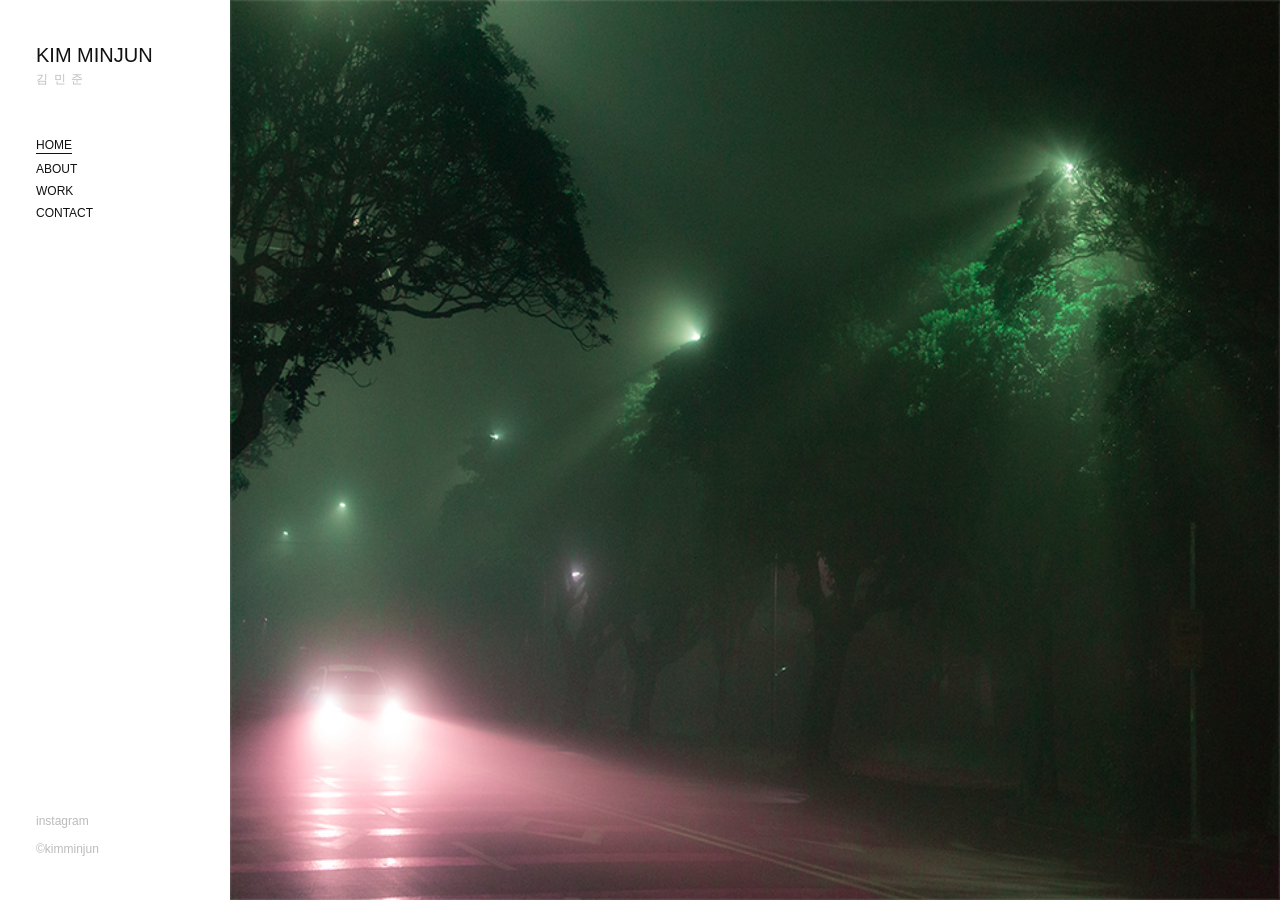
==== index.html @ 9ec2974b "init: KIM MINJUN portfolio site" ====
<!DOCTYPE html>
<html lang="ko">
<head>
    <meta charset="UTF-8">
    <meta name="viewport" content="width=device-width, initial-scale=1.0">
    <title>KIM MINJUN</title>
    <link rel="stylesheet" href="css/style.css">
</head>
<body>
<div id="wrap">
    <aside id="sidebar">
        <div class="site-name">
            <h1><a href="index.html">KIM MINJUN</a></h1>
            <p>김 민 준</p>
        </div>
        <nav>
            <ul>
                <li><a href="index.html" class="active">HOME</a></li>
                <li><a href="about.html">ABOUT</a></li>
                <!-- ★ 새 작업 시리즈 추가 시: work_taean.html 옆에 새 li 추가 -->
                <li><a href="work_taean.html">WORK</a></li>
                <li><a href="contact.html">CONTACT</a></li>
            </ul>
        </nav>
        <div class="sidebar-footer">
            <!-- ★ SNS 링크 변경 시 아래 href 수정 -->
            <a href="https://www.instagram.com/min__dung/" target="_blank">instagram</a>
            <br><br>
            &copy;kimminjun
        </div>
    </aside>

    <main id="main">
        <div id="home-wrap">
            <!-- ★ 홈 대표 사진 변경 시: src 경로만 바꾸면 됨 -->
            <!-- 경로 예시: ./img/photo/폴더명/파일명.jpg -->
            <div class="home-photo">
                <img src="./img/photo/pink/pink05.jpg" alt="">
            </div>
        </div>
    </main>
</div>
<script src="js/main.js"></script>
</body>
</html>
---- css/style.css ----
* {
    margin: 0;
    padding: 0;
    box-sizing: border-box;
}

body {
    font-family: 'Helvetica Neue', Helvetica, Arial, sans-serif;
    font-size: 14px;
    font-weight: 300;
    color: #111;
    background: #fff;
}

a {
    text-decoration: none;
    color: inherit;
}



/* ── 레이아웃 ── */
#wrap {
    display: flex;
    min-height: 100vh;
}

/* ── 좌측 사이드바 ── */
#sidebar {
    position: fixed;
    top: 0;
    left: 0;
    width: 210px;
    height: 100vh;
    padding: 44px 36px;
    display: flex;
    flex-direction: column;
    z-index: 100;
    background: #fff;
}

#sidebar .site-name {
    margin-bottom: 48px;
}

#sidebar .site-name h1 {
    font-size: 20px;
    font-weight: 500;
    letter-spacing: 0;
    margin-bottom: 4px;
}

#sidebar .site-name p {
    font-size: 12px;
    font-weight: 300;
    color: #bbb;
    letter-spacing: 0.1em;
}

#sidebar nav ul {
    list-style: none;
}

#sidebar nav > ul > li {
    margin-bottom: 6px;
}

#sidebar nav > ul > li > a {
    font-size: 12px;
    font-weight: 300;
    color: #111;
    transition: opacity 0.2s;
    display: inline-block;
}

#sidebar nav > ul > li > a:hover {
    opacity: 0.4;
}

#sidebar nav > ul > li > a.active {
    font-weight: 400;
    opacity: 1;
    border-bottom: 1px solid #111;
    padding-bottom: 1px;
}

/* 작품 서브메뉴 */
#sidebar .sub-nav {
    margin-top: 8px;
    padding-left: 12px;
    list-style: none;
}

#sidebar .sub-nav li {
    margin-bottom: 5px;
}

#sidebar .sub-nav li a {
    font-size: 11px;
    font-weight: 300;
    color: #bbb;
    transition: color 0.2s;
}

#sidebar .sub-nav li a:hover,
#sidebar .sub-nav li a.active {
    color: #111;
    font-weight: 400;
}

/* 사이드바 하단 */
#sidebar .sidebar-footer {
    margin-top: auto;
    font-size: 12px;
    color: #bbb;
}

#sidebar .sidebar-footer a {
    color: #bbb;
    transition: color 0.2s;
}

#sidebar .sidebar-footer a:hover {
    color: #111;
}

/* ── 메인 콘텐츠 ── */
#main {
    margin-left: 210px;
    flex: 1;
    min-height: 100vh;
}

/* ─────────────────────────────
   HOME
───────────────────────────── */
#home-wrap {
    height: 100vh;
    display: flex;
    align-items: center;
    justify-content: flex-end;
}

.home-photo {
    height: 100vh;
}

.home-photo img {
    display: block;
    height: 100%;
    width: auto;
}

/* ─────────────────────────────
   WORK GRID
───────────────────────────── */
#work-grid {
    padding: 50px 50px 80px 40px;
    columns: 2;
    column-gap: 20px;
}

.grid-item {
    break-inside: avoid;
    margin-bottom: 20px;
}

.grid-item img {
    width: 100%;
    height: auto;
    display: block;
}

.grid-item .caption {
    margin-top: 8px;
    font-size: 12px;
    color: #aaa;
    line-height: 1.6;
}

/* ─────────────────────────────
   ABOUT
───────────────────────────── */
#about-inner {
    display: flex;
    padding: 60px 80px 80px 50px;
    gap: 70px;
    min-height: 100vh;
}

#about-photo {
    width: 280px;
    flex-shrink: 0;
}

#about-photo img {
    width: 100%;
    height: auto;
    display: block;
}

#about-text {
    flex: 1;
    padding-top: 4px;
}

#about-text .bio {
    margin-bottom: 50px;
}

#about-text .bio .name {
    font-size: 18px;
    font-weight: 500;
    margin-bottom: 4px;
}

#about-text .bio .birth {
    font-size: 14px;
    font-weight: 300;
    color: #888;
    margin-bottom: 20px;
}

#about-text .bio p {
    font-size: 15px;
    font-weight: 300;
    color: #333;
    line-height: 2.2;
}

#about-text .cv-block {
    margin-bottom: 36px;
}

#about-text .cv-block h3 {
    font-size: 11px;
    font-weight: bold;
    letter-spacing: 0.08em;
    color: #999;
    margin-bottom: 12px;
    border-bottom: 1px solid #eee;
    padding-bottom: 6px;
}

#about-text .cv-block ul {
    list-style: none;
}

#about-text .cv-block ul li {
    font-size: 14px;
    font-weight: 300;
    color: #333;
    line-height: 2;
}

/* ─────────────────────────────
   WORK (슬라이더)
───────────────────────────── */
#work-wrap {
    display: flex;
    flex-direction: column;
    height: 100vh;
}

#work-inner {
    position: relative;
    flex: 1;
    overflow: hidden;
    background: #fff;
}

.slide {
    position: absolute;
    top: 0; left: 0;
    width: 100%;
    height: 100%;
    display: flex;
    align-items: center;
    justify-content: center;
    opacity: 0;
    transition: opacity 0.6s ease;
    pointer-events: none;
}

.slide.active {
    opacity: 1;
    pointer-events: auto;
}

.slide img {
    max-width: 100%;
    max-height: 100%;
    object-fit: contain;
}

/* 텍스트 슬라이드 */
.slide-text {
    padding: 40px;
    font-size: 15px;
    font-weight: 300;
    line-height: 1.9;
    color: #444;
}

.slide-text p {
    margin-bottom: 1.2em;
}

.slide-text p:last-child {
    margin-bottom: 0;
}

/* 슬라이더 컨트롤 - 이미지 아래 별도 바 */
.slider-controls {
    height: 50px;
    display: flex;
    align-items: center;
    justify-content: flex-end;
    padding: 0 40px;
    gap: 16px;
    border-top: 1px solid #f0f0f0;
    flex-shrink: 0;
}

.slider-btn {
    background: none;
    border: none;
    cursor: pointer;
    font-size: 16px;
    color: #bbb;
    padding: 4px 8px;
    transition: color 0.2s;
    font-family: inherit;
}

.slider-btn:hover {
    color: #111;
}

.slider-counter {
    font-size: 12px;
    color: #bbb;
    min-width: 44px;
    text-align: center;
}

/* ─────────────────────────────
   CONTACT
───────────────────────────── */
#contact-inner {
    padding: 60px 80px 80px 50px;
    min-height: 100vh;
}

.contact-email-block {
    margin-bottom: 60px;
}

.contact-email-block .label {
    font-size: 12px;
    color: #aaa;
    margin-bottom: 8px;
}

.contact-email-block a {
    font-size: 14px;
    color: #111;
    border-bottom: 1px solid #111;
    padding-bottom: 1px;
    transition: opacity 0.2s;
}

.contact-email-block a:hover {
    opacity: 0.4;
}

#contact-form {
    max-width: 380px;
}

.form-group {
    margin-bottom: 24px;
}

.form-group label {
    display: block;
    font-size: 12px;
    color: #aaa;
    margin-bottom: 8px;
}

.form-group input,
.form-group textarea {
    width: 100%;
    border: none;
    border-bottom: 1px solid #ddd;
    outline: none;
    font-size: 14px;
    padding: 6px 0;
    font-family: inherit;
    background: transparent;
    color: #111;
    transition: border-color 0.2s;
}

.form-group input:focus,
.form-group textarea:focus {
    border-bottom-color: #111;
}

.form-group textarea {
    resize: none;
    height: 90px;
    display: block;
}

#contact-form .submit-btn {
    margin-top: 10px;
    background: none;
    border: 1px solid #111;
    font-size: 12px;
    letter-spacing: 0.1em;
    padding: 10px 32px;
    cursor: pointer;
    font-family: inherit;
    color: #111;
    transition: all 0.25s;
}

#contact-form .submit-btn:hover {
    background: #111;
    color: #fff;
}

/* ─────────────────────────────
   MOBILE
───────────────────────────── */
.mobile-topbar {
    display: none;
}

@media (max-width: 768px) {
    /* 상단 바 */
    .mobile-topbar {
        display: flex;
        align-items: center;
        justify-content: space-between;
        position: fixed;
        top: 0;
        left: 0;
        right: 0;
        height: 52px;
        padding: 0 24px;
        background: #fff;
        z-index: 200;
        border-bottom: 1px solid #f0f0f0;
    }

    .mobile-topbar .top-name {
        font-size: 15px;
        font-weight: 500;
        text-decoration: none;
        color: #111;
    }

    .mobile-topbar .hamburger {
        background: none;
        border: none;
        cursor: pointer;
        padding: 4px;
        display: flex;
        flex-direction: column;
        gap: 5px;
    }

    .mobile-topbar .hamburger span {
        display: block;
        width: 22px;
        height: 1px;
        background: #111;
        transition: all 0.3s;
    }

    /* 햄버거 열렸을 때 X */
    .hamburger.open span:nth-child(1) {
        transform: translateY(6px) rotate(45deg);
    }
    .hamburger.open span:nth-child(2) {
        opacity: 0;
    }
    .hamburger.open span:nth-child(3) {
        transform: translateY(-6px) rotate(-45deg);
    }

    /* 사이드바 오프스크린 */
    #sidebar {
        transform: translateX(-100%);
        transition: transform 0.3s ease;
        z-index: 150;
        padding-top: 72px;
    }

    #sidebar.open {
        transform: translateX(0);
    }

    /* 오버레이 */
    .sidebar-overlay {
        display: none;
        position: fixed;
        inset: 0;
        background: rgba(255,255,255,0.7);
        z-index: 140;
    }

    .sidebar-overlay.show {
        display: block;
    }

    /* 메인 풀폭 */
    #main {
        margin-left: 0;
        padding-top: 52px;
    }

    /* 홈 이미지 모바일 */
    #home-wrap {
        height: calc(100vh - 52px);
    }

    /* about 세로 정렬 */
    #about-inner {
        flex-direction: column;
        padding: 30px 24px 60px;
        gap: 40px;
    }

    #about-photo {
        width: 100%;
        max-width: 280px;
    }

    /* contact */
    #contact-inner {
        padding: 30px 24px 60px;
    }

    /* 슬라이드 텍스트 */
    .slide-text {
        padding: 24px;
        font-size: 14px;
    }

    .slider-controls {
        padding: 0 20px;
    }
}
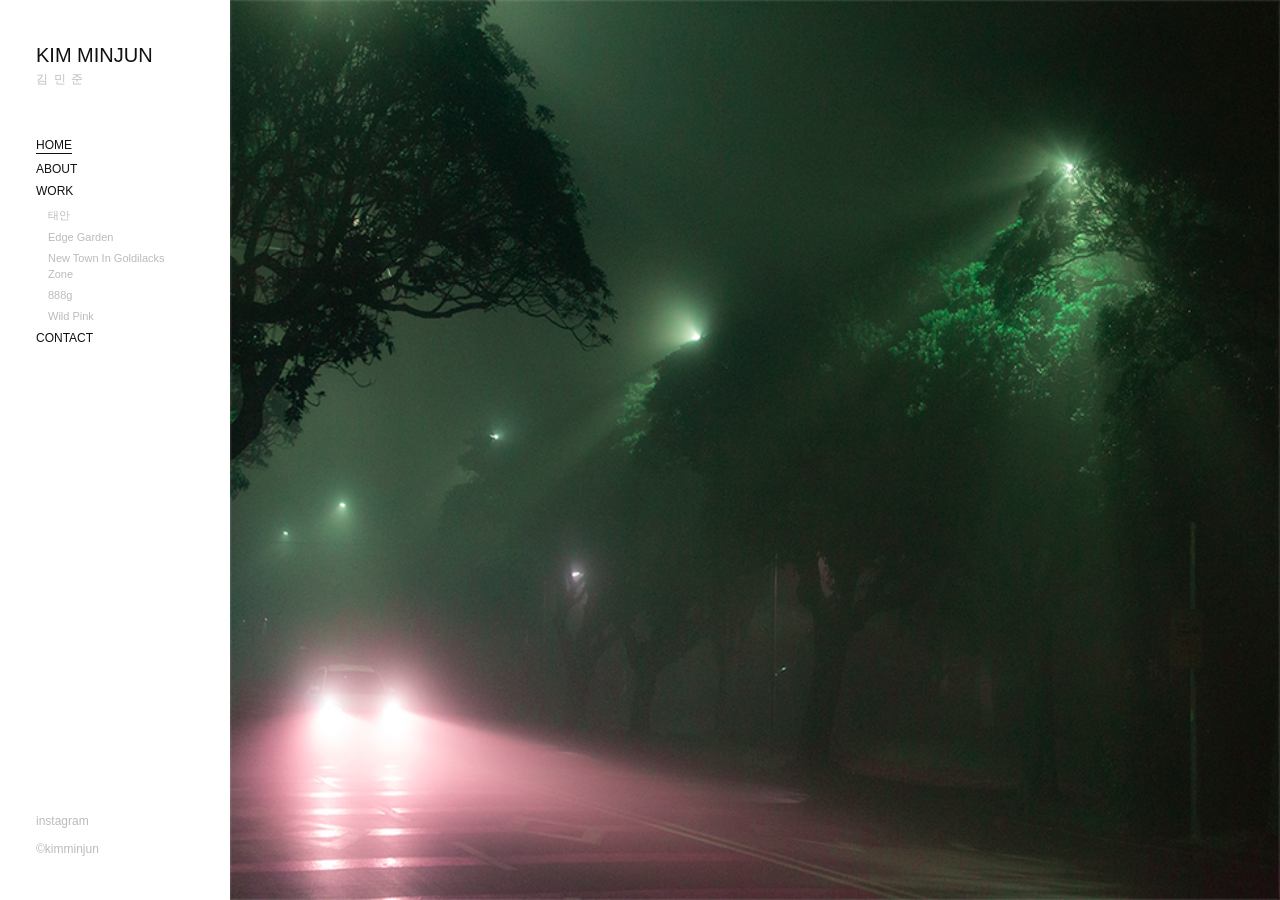
==== commit b4f1fda7: "fix: work submenu on all pages, mobile home image" ====
--- a/index.html
+++ b/index.html
@@ -17,8 +17,16 @@
             <ul>
                 <li><a href="index.html" class="active">HOME</a></li>
                 <li><a href="about.html">ABOUT</a></li>
-                <!-- ★ 새 작업 시리즈 추가 시: work_taean.html 옆에 새 li 추가 -->
-                <li><a href="work_taean.html">WORK</a></li>
+                <li><a href="work_taean.html">WORK</a>
+                    <ul class="sub-nav">
+                        <!-- ★ 새 작업 시리즈 추가 시: 아래에 li 하나 추가 -->
+                        <li><a href="work_taean.html">태안</a></li>
+                        <li><a href="work_edge-garden.html">Edge Garden</a></li>
+                        <li><a href="work_goldilacks.html">New Town In Goldilacks Zone</a></li>
+                        <li><a href="work_888g.html">888g</a></li>
+                        <li><a href="work_wild-pink.html">Wild Pink</a></li>
+                    </ul>
+                </li>
                 <li><a href="contact.html">CONTACT</a></li>
             </ul>
         </nav>
--- a/css/style.css
+++ b/css/style.css
@@ -526,6 +526,51 @@
     /* 홈 이미지 모바일 */
     #home-wrap {
         height: calc(100vh - 52px);
+        justify-content: center;
+        align-items: flex-start;
+    }
+
+    .home-photo {
+        width: 100%;
+        height: 75vw;
+    }
+
+    .home-photo img {
+        width: 100%;
+        height: 100%;
+        object-fit: cover;
+        object-position: center;
+    }
+
+    /* 모바일 WORK 서브메뉴 - 기본 숨김 */
+    #sidebar .sub-nav {
+        display: none;
+    }
+
+    #sidebar .sub-nav.open {
+        display: block;
+    }
+
+    /* work 슬라이더 */
+    #work-wrap {
+        height: calc(100vh - 52px);
+    }
+
+    /* 슬라이더 버튼 탭 영역 크게 */
+    .slider-btn {
+        font-size: 20px;
+        padding: 10px 16px;
+    }
+
+    .slider-controls {
+        height: 60px;
+        padding: 0 20px;
+    }
+
+    /* 슬라이드 텍스트 */
+    .slide-text {
+        padding: 24px;
+        font-size: 14px;
     }
 
     /* about 세로 정렬 */
@@ -537,7 +582,7 @@
 
     #about-photo {
         width: 100%;
-        max-width: 280px;
+        max-width: 240px;
     }
 
     /* contact */
@@ -545,13 +590,7 @@
         padding: 30px 24px 60px;
     }
 
-    /* 슬라이드 텍스트 */
-    .slide-text {
-        padding: 24px;
-        font-size: 14px;
-    }
-
-    .slider-controls {
-        padding: 0 20px;
-    }
-}
+    #contact-form {
+        max-width: 100%;
+    }
+}
